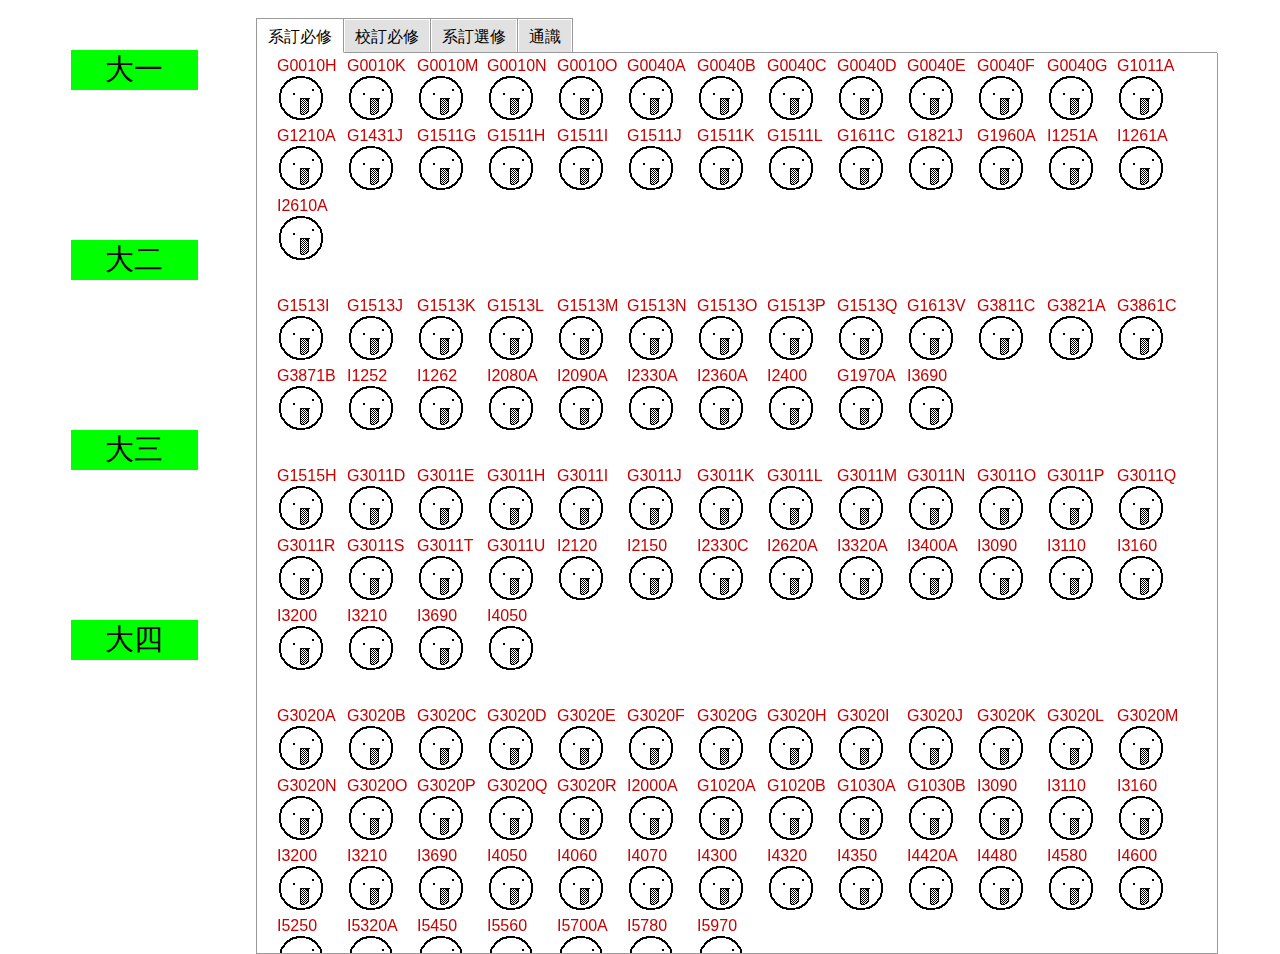
==== index.html @ 4c8a149a "reorganize files" ====
<html>

<head>
    <title>人生就像RPG - 淦這擋修一定是Bug</title>
    <meta http-equiv="Content-Type" content="text/html; charset=utf-8">
    <link rel="stylesheet" type="text/css" href="css/style.css">
</head>

<body>
    <img src="image/mm.gif" style="display: none;" id="scream" height="50" width="50">
    <header></header>
    <div id="grade">
        <div class="grades" id="one">大一</div>
        <div class="grades" id="two">大二</div>
        <div class="grades" id="three">大三</div>
        <div class="grades" id="four">大四</div>
    </div>
    <div class="abgne_tab" id="center">
        <ul class="tabs">
            <li class="tabName" value="tab1">
                <a href="#tab1" id="tab_1">系訂必修</a>
            </li>
            <li class="tabName" value="tab2">
                <a href="#tab2" id="tab_2">校訂必修</a>
            </li>
            <li class="tabName" value="tab3">
                <a href="#tab3" id="tab_3">系訂選修</a>
            </li>
            <li class="tabName" value="tab4">
                <a href="#tab4" id="tab_4">通識</a>
            </li>
        </ul>
        <div class="tabcontent" id="content">
            <canvas id="tab1" resize></canvas>
            <canvas id="tab2" resize></canvas>
            <canvas id="tab3" resize></canvas>
            <canvas id="tab4" resize></canvas>
        </div>
    </div>
    <footer></footer>
    <script type="text/javascript" src="js/jquery.min.js"></script>
    <script type="text/javascript" src="js/loadInfo.js"></script>
    <script type="text/javascript" src="js/main.js"></script>
</body>

</html>
---- css/style.css ----
body {
    min-width: 1024px;
}
.grades {
    font-size: 22pt;
    text-align: center;
    top: 30px;
    width: 10%;
    margin: 50px 0px 150px 5%;
    background-color: #0f0;
}
.abgne_tab {
    position: absolute;
    top: 8px;
    left: 20%;
    width: 100%;
    height: 100%;
}
ul, li {
    margin: 0;
    padding: 0;
    list-style: none;
}
.abgne_tab {
    clear: left;
    width: 75%;
    margin: 10px 0;
}
ul.tabs {
    width: 100%;
    height: 34px;
    border-bottom: 1px solid #999;
    border-left: 1px solid #999;
}
ul.tabs li {
    float: left;
    height: 33px;
    line-height: 33px;
    overflow: hidden;
    position: relative;
    margin-bottom: -1px; /* 讓 li 往下移來遮住 ul 的部份 border-bottom */
    border: 1px solid #999;
    border-left: none;
    background: #e1e1e1;
}
ul.tabs li a {
    display: block;
    padding: 0 10px 0 10px;
    color: #000;
    border: 1px solid #fff;
    text-decoration: none;
}
ul.tabs li a:hover {
    background: #ccc;
}
ul.tabs li.active {
    background: #fff;
    border-bottom: 1px solid#fff;
}
ul.tabs li.active a:hover {
    background: #fff;
}
div.tabcontent {
    clear: left;
    width: 100%;
    border: 1px solid #999;
    border-top: none;
    background: #fff;
}
div.tabcontent .tabpane {
    padding: 20px;
    width: :100%;
    height: 80%;
}
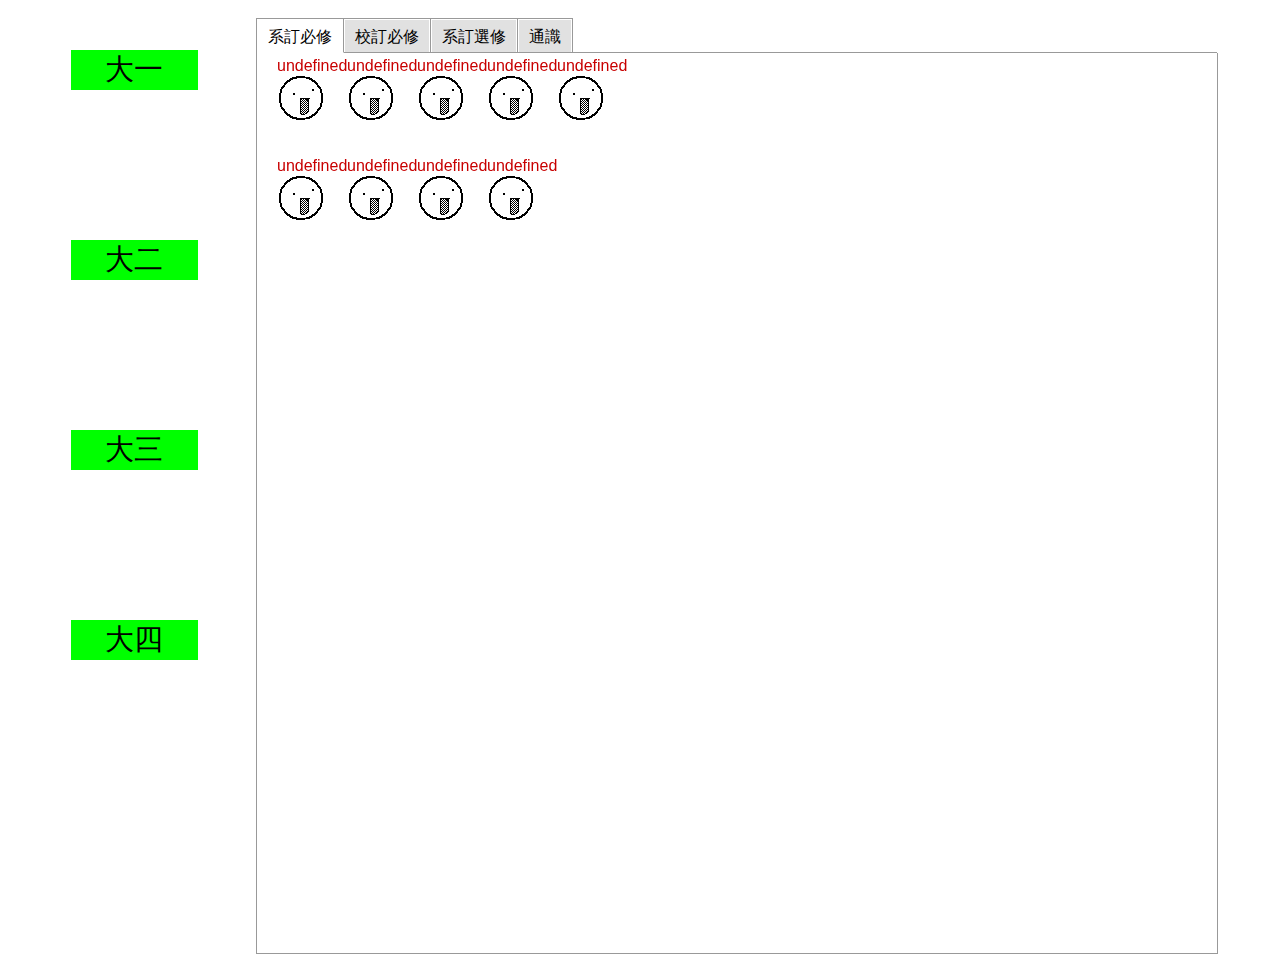
==== commit ac3e3435: "add test.html it's a d3js test" ====
--- a/index.html
+++ b/index.html
@@ -8,6 +8,7 @@
 
 <body>
     <img src="image/mm.gif" style="display: none;" id="scream" height="50" width="50">
+    <img src="image/nn.gif" height="50" width="50" style="display: none;" id="scream2" >
     <header></header>
     <div id="grade">
         <div class="grades" id="one">大一</div>
@@ -29,7 +30,9 @@
             <li class="tabName" value="tab4">
                 <a href="#tab4" id="tab_4">通識</a>
             </li>
+            <div id="className"style="position:fixed"></div><div id="classTea"></div><div id="classNum"></div>
         </ul>
+
         <div class="tabcontent" id="content">
             <canvas id="tab1" resize></canvas>
             <canvas id="tab2" resize></canvas>
@@ -41,6 +44,9 @@
     <script type="text/javascript" src="js/jquery.min.js"></script>
     <script type="text/javascript" src="js/loadInfo.js"></script>
     <script type="text/javascript" src="js/main.js"></script>
+    <script type="text/javascript" src="js/jquery-1.3.2.min.js"></script>
+    <script type="text/javascript" src="js/jquery.qtip-1.0.0-rc3.min.js"></script>
+    <script type="text/javascript" src="popup.js"></script>
 </body>
 
 </html>
